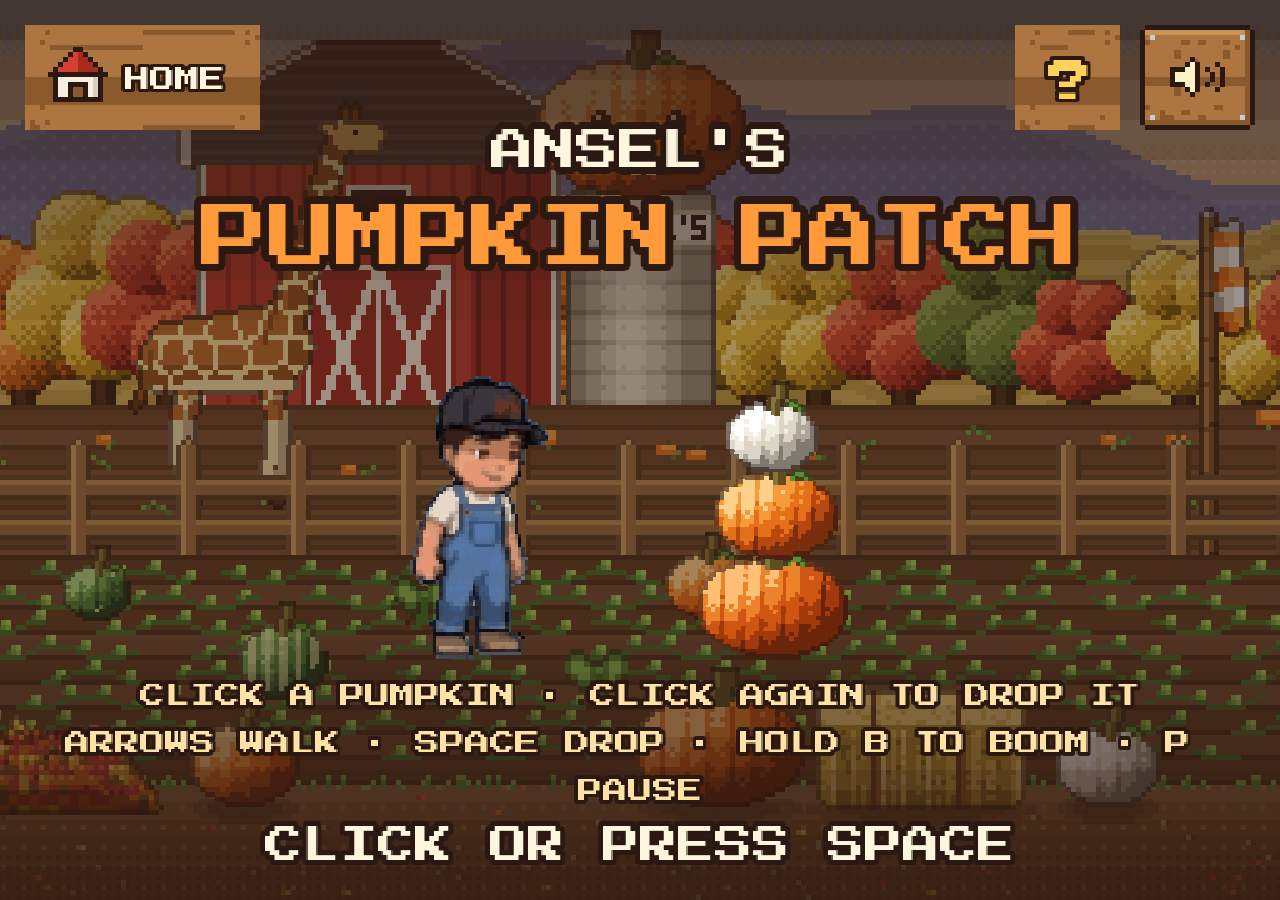
==== games/pumpkin-patch/index.html @ 1bd0e652 "Pumpkin Patch: leaves never start up in the sky When the camera pulled up for a tall tower, leaves s" ====
<!DOCTYPE html>
<html lang="en">
<head>
    <meta charset="UTF-8">
    <meta name="viewport" content="width=device-width, initial-scale=1.0, maximum-scale=1.0, user-scalable=no, viewport-fit=cover">
    <title>Ansel's Pumpkin Patch</title>
    <link rel="preconnect" href="https://fonts.googleapis.com">
    <link href="https://fonts.googleapis.com/css2?family=Press+Start+2P&display=swap" rel="stylesheet">
    <style>
        html, body {
            margin: 0;
            padding: 0;
            width: 100%;
            height: 100%;
            background: #1b130d;
            overflow: hidden;
            touch-action: none;
            user-select: none;
            -webkit-user-select: none;
        }
        #game {
            position: fixed;
            inset: 0;
            display: flex;
            align-items: center;
            justify-content: center;
        }
        canvas {
            image-rendering: pixelated; /* crisp pixel art when the canvas is scaled */
        }
    </style>
</head>
<body>
    <div id="game"></div>
    <script>
        // Where the shared Uppah art and music live, relative to this page.
        window.UPPAH_SHARED = window.UPPAH_SHARED || '../../assets/';
    </script>
    <script src="../lib/phaser-3.90.0.min.js"></script>
    <script src="game.js?v=46"></script>
</body>
</html>
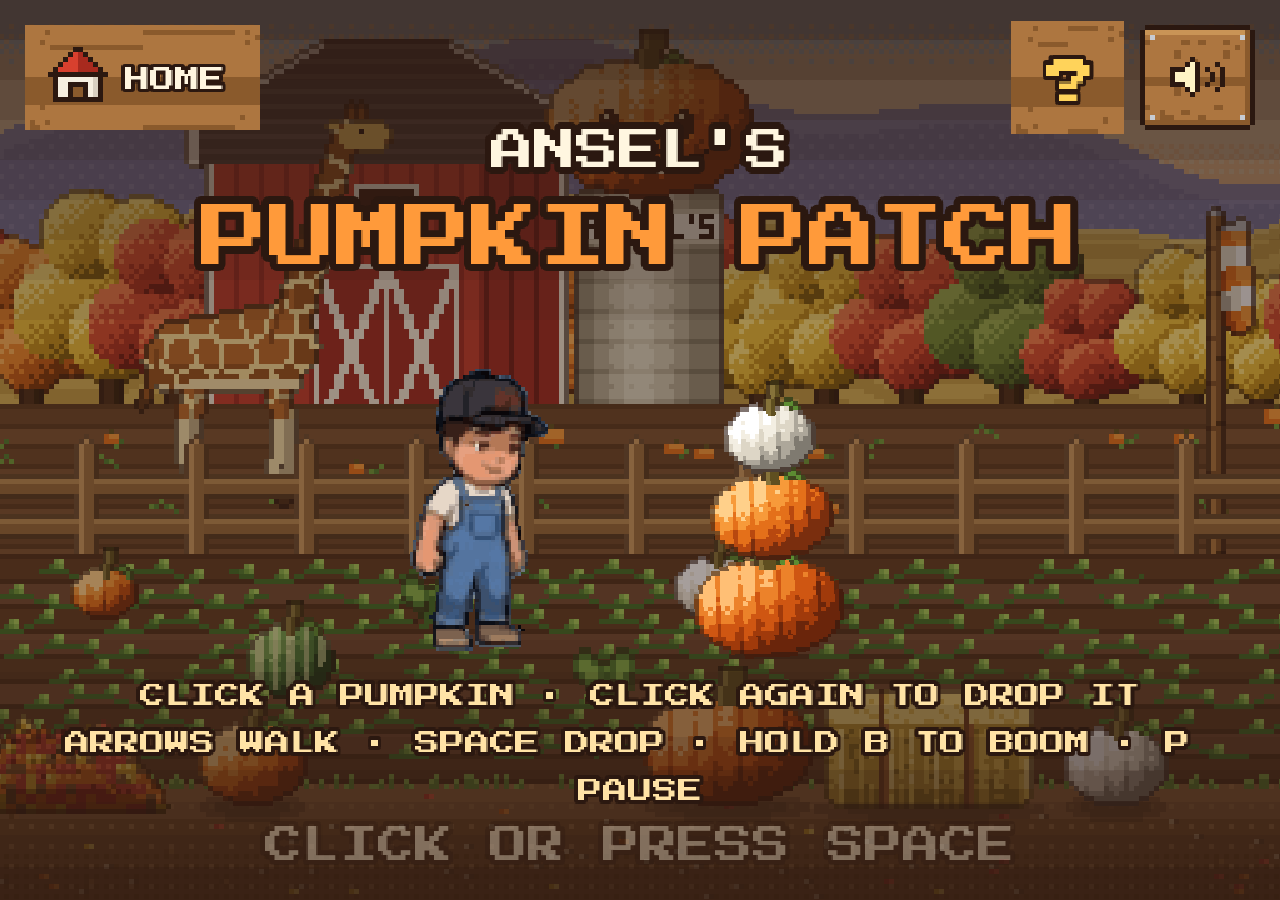
==== commit 1b65d525: "Pumpkin Patch: life pumpkins multiply what you bank; a 3.5-minute day Owner feedback: "the pumpkin h" ====
--- a/games/pumpkin-patch/index.html
+++ b/games/pumpkin-patch/index.html
@@ -37,6 +37,6 @@
         window.UPPAH_SHARED = window.UPPAH_SHARED || '../../assets/';
     </script>
     <script src="../lib/phaser-3.90.0.min.js"></script>
-    <script src="game.js?v=46"></script>
+    <script src="game.js?v=45"></script>
 </body>
 </html>
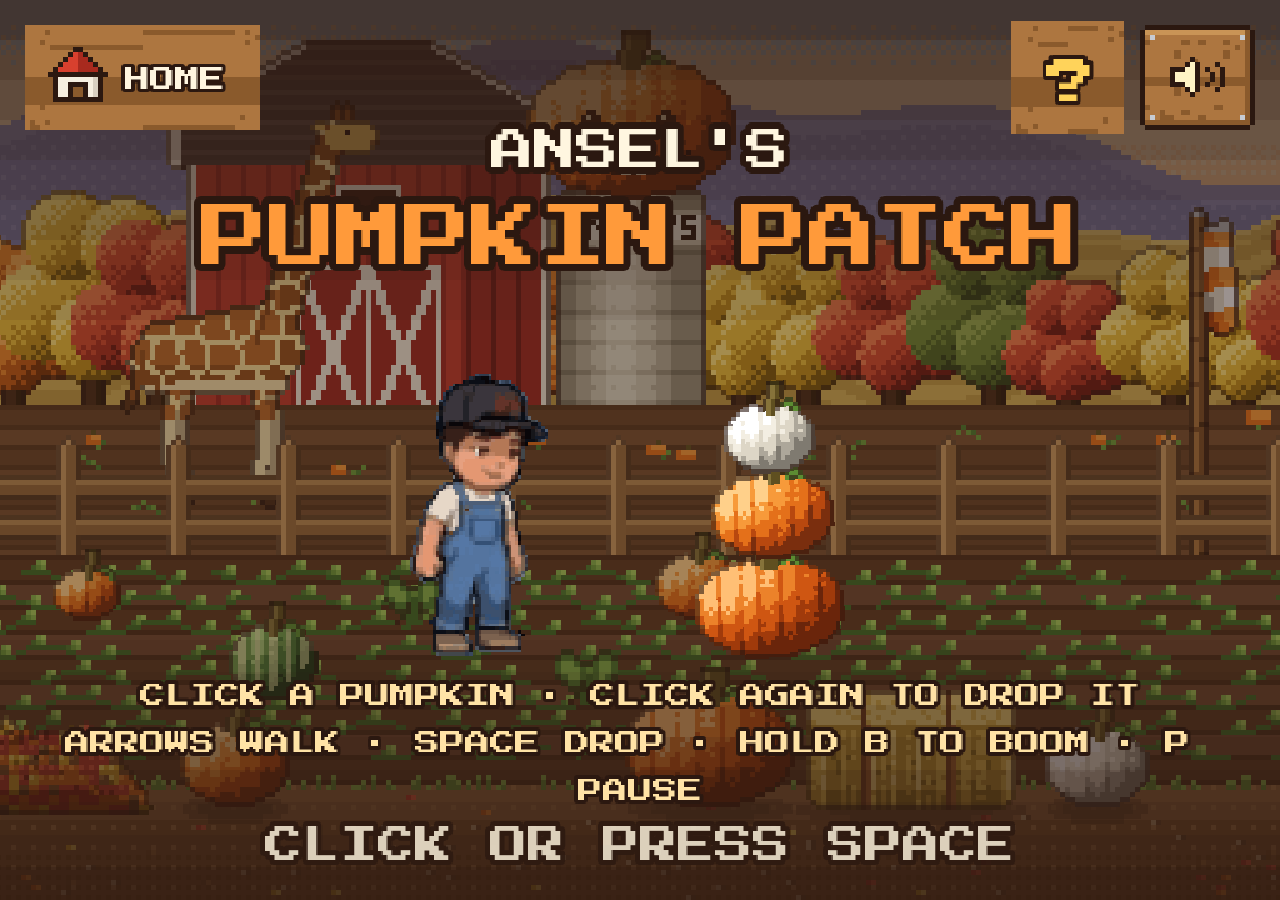
==== commit bbc99e63: "Merge pumpkin-merge (sunset hug, leaves) into the life multiplier work Co-Authored-By: Claude Opus 5" ====
--- a/games/pumpkin-patch/index.html
+++ b/games/pumpkin-patch/index.html
@@ -37,6 +37,6 @@
         window.UPPAH_SHARED = window.UPPAH_SHARED || '../../assets/';
     </script>
     <script src="../lib/phaser-3.90.0.min.js"></script>
-    <script src="game.js?v=45"></script>
+    <script src="game.js?v=47"></script>
 </body>
 </html>
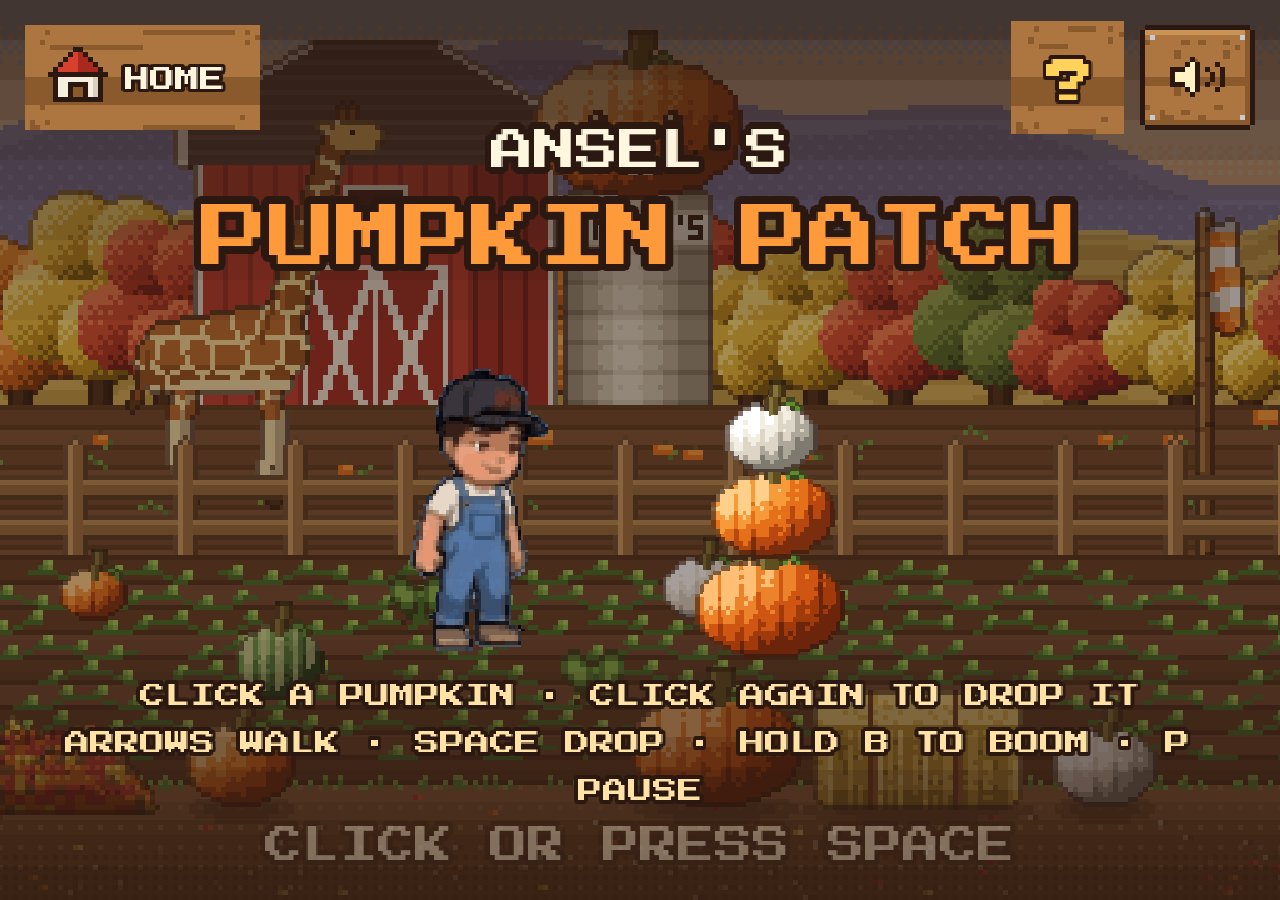
==== commit 352f0bc0: "Pumpkin Patch: Balatro-style drop scores; well-built towers never fall Owner feedback: points should" ====
--- a/games/pumpkin-patch/index.html
+++ b/games/pumpkin-patch/index.html
@@ -37,6 +37,6 @@
         window.UPPAH_SHARED = window.UPPAH_SHARED || '../../assets/';
     </script>
     <script src="../lib/phaser-3.90.0.min.js"></script>
-    <script src="game.js?v=47"></script>
+    <script src="game.js?v=51"></script>
 </body>
 </html>
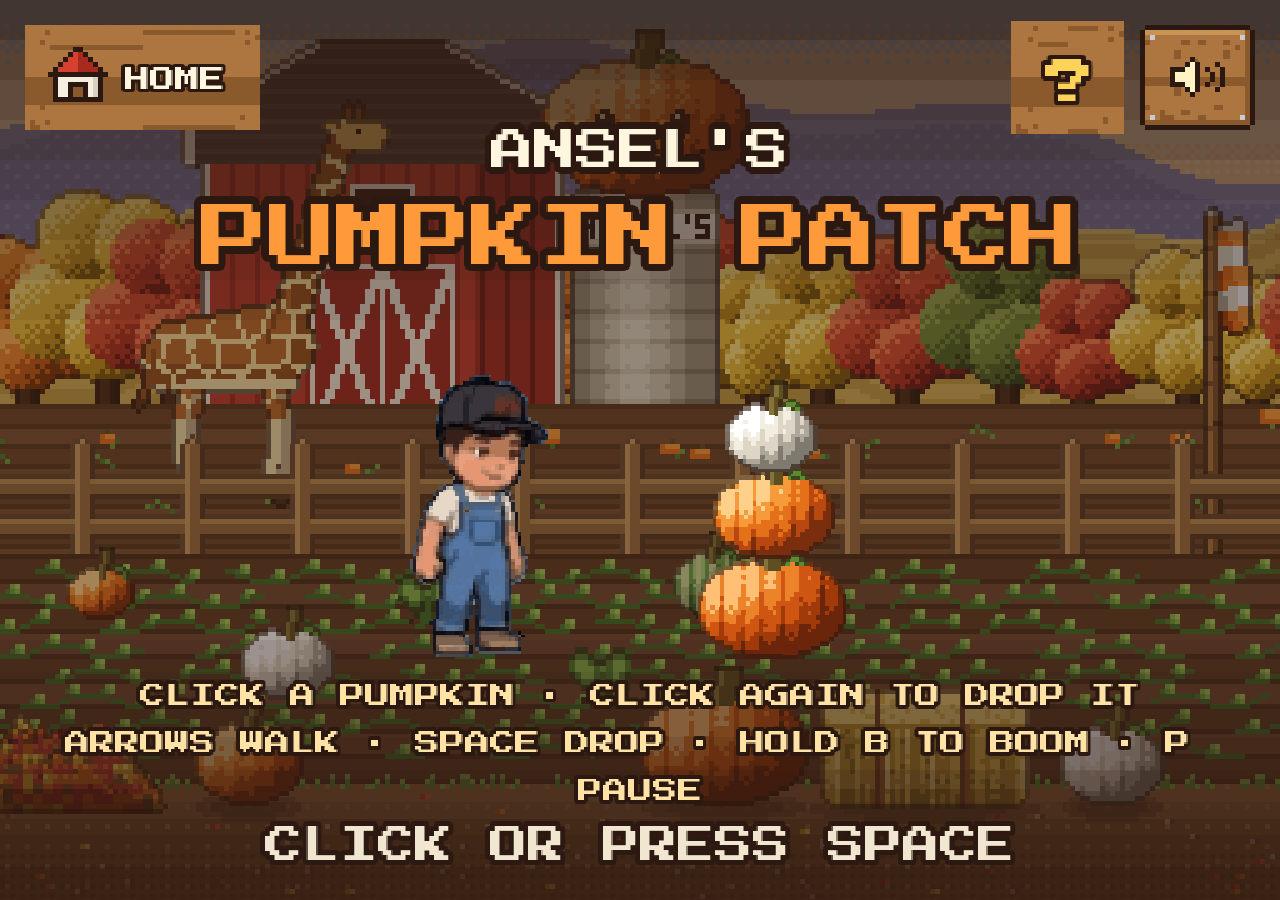
==== commit 9467fe0d: "How to play: a fall cracks a life pumpkin in the illustration, as in the HUD Co-Authored-By: Claude " ====
--- a/games/pumpkin-patch/index.html
+++ b/games/pumpkin-patch/index.html
@@ -37,6 +37,6 @@
         window.UPPAH_SHARED = window.UPPAH_SHARED || '../../assets/';
     </script>
     <script src="../lib/phaser-3.90.0.min.js"></script>
-    <script src="game.js?v=51"></script>
+    <script src="game.js?v=52"></script>
 </body>
 </html>
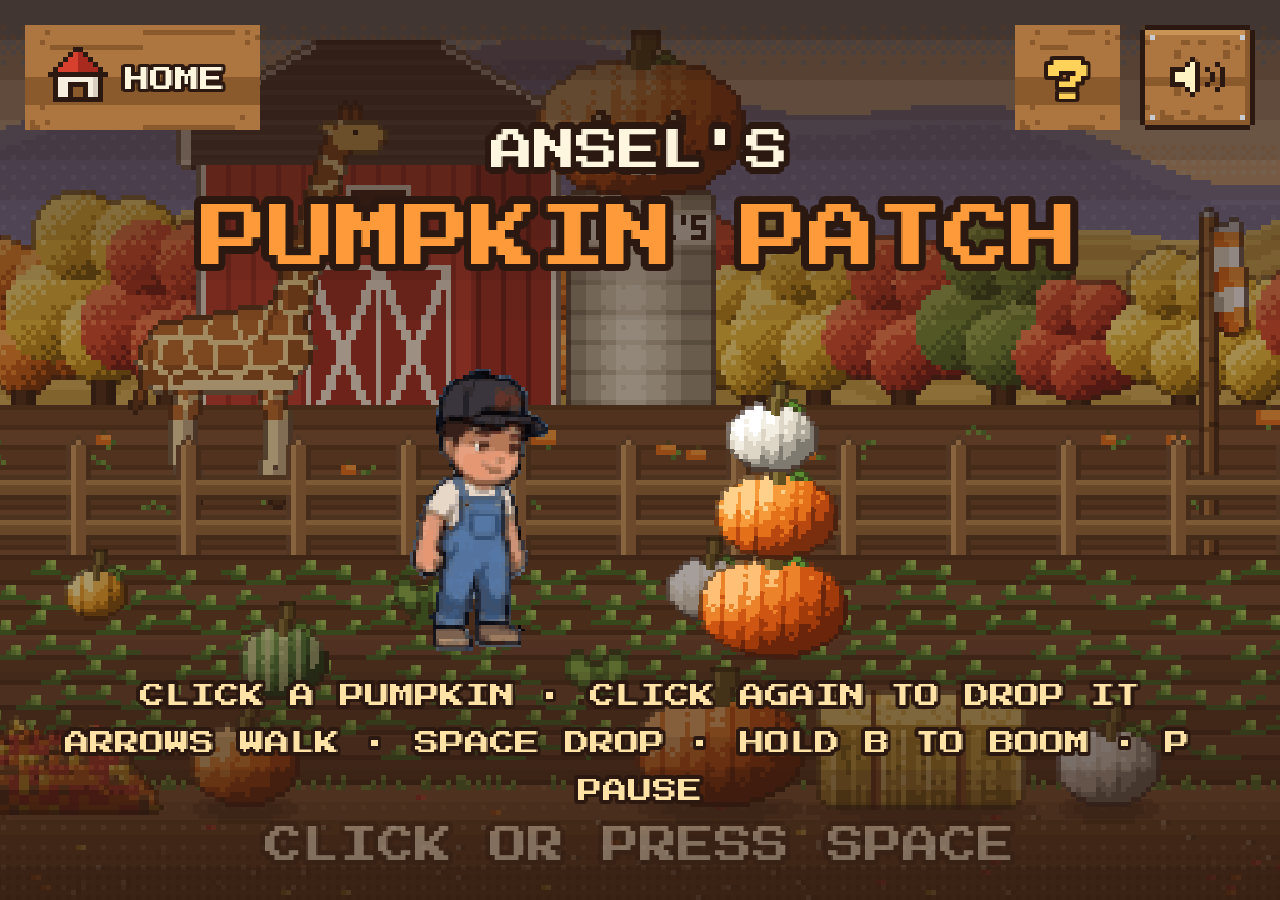
==== commit c7788064: "Pumpkin Patch: score in pounds; lives, mults and number pops are gone Owner feedback: the Balatro ma" ====
--- a/games/pumpkin-patch/index.html
+++ b/games/pumpkin-patch/index.html
@@ -37,6 +37,6 @@
         window.UPPAH_SHARED = window.UPPAH_SHARED || '../../assets/';
     </script>
     <script src="../lib/phaser-3.90.0.min.js"></script>
-    <script src="game.js?v=52"></script>
+    <script src="game.js?v=62"></script>
 </body>
 </html>
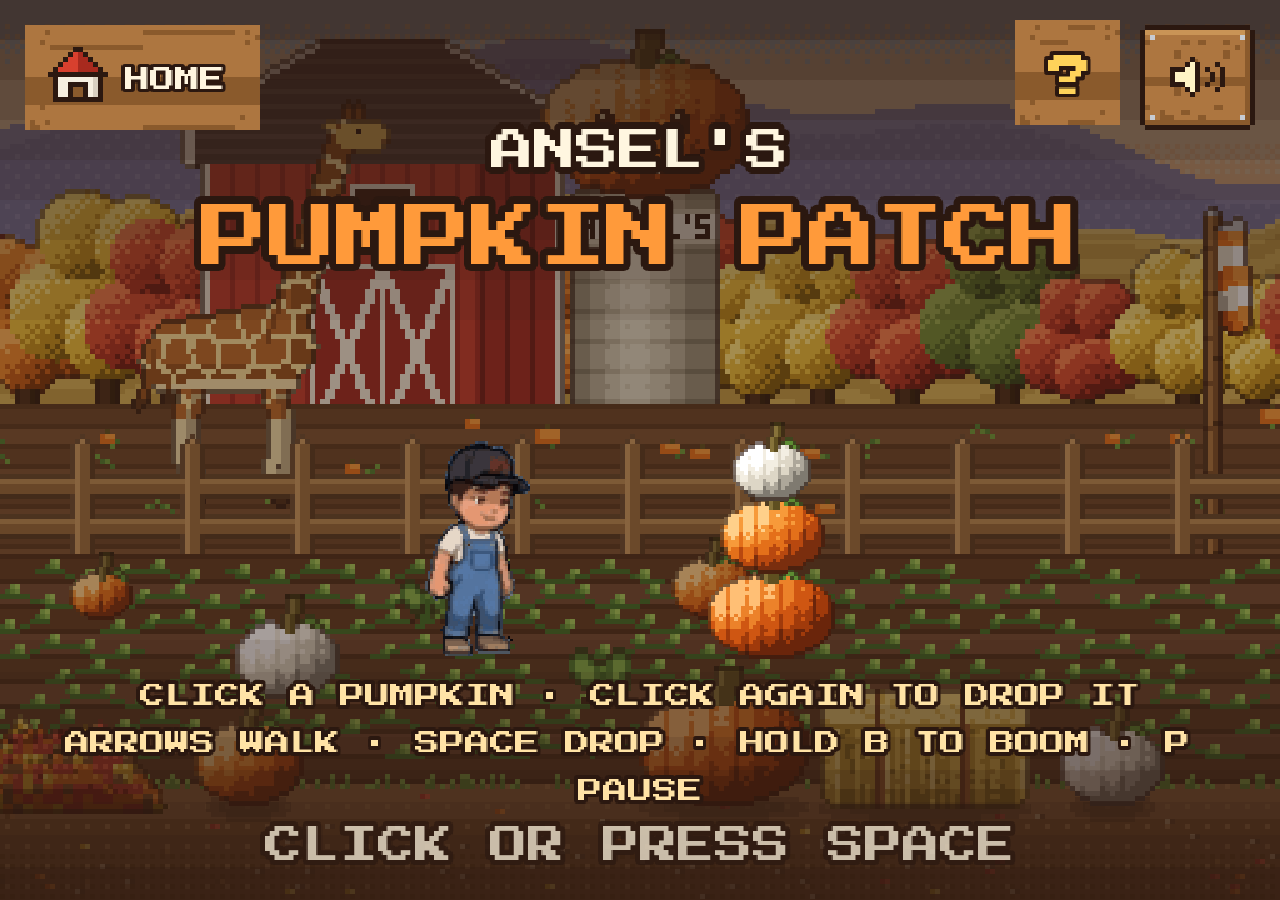
==== commit a60a03ea: "Pumpkin Patch: crisp, unfiltered pixel art The world camera never zooms now (fractional zoom turned " ====
--- a/games/pumpkin-patch/index.html
+++ b/games/pumpkin-patch/index.html
@@ -37,6 +37,6 @@
         window.UPPAH_SHARED = window.UPPAH_SHARED || '../../assets/';
     </script>
     <script src="../lib/phaser-3.90.0.min.js"></script>
-    <script src="game.js?v=62"></script>
+    <script src="game.js?v=65"></script>
 </body>
 </html>
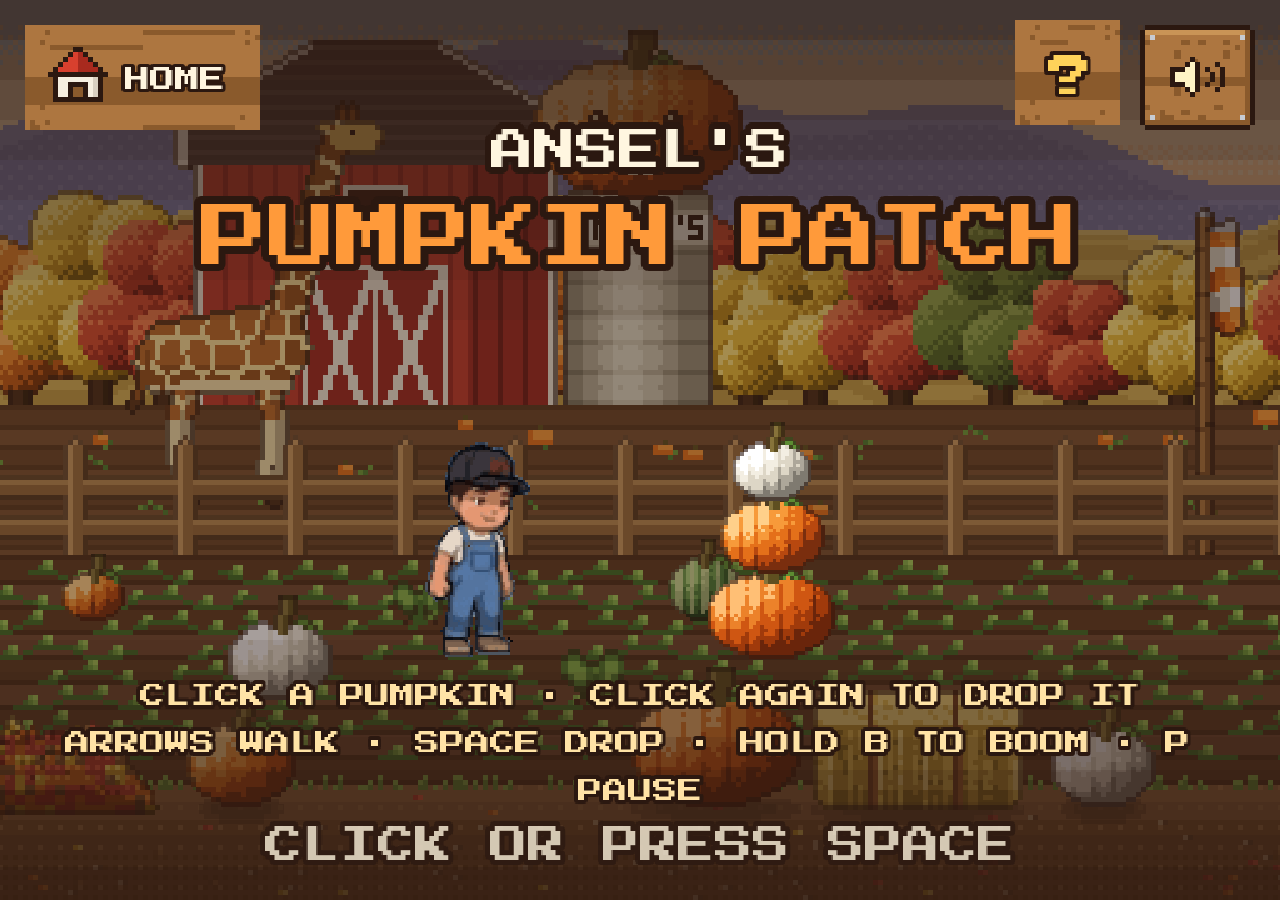
==== commit d7d606bd: "Pumpkin Patch: crisp 3/4 zoom-out for tall towers; live pounds on the HUD The camera backs out to 3/" ====
--- a/games/pumpkin-patch/index.html
+++ b/games/pumpkin-patch/index.html
@@ -32,11 +32,7 @@
 </head>
 <body>
     <div id="game"></div>
-    <script>
-        // Where the shared Uppah art and music live, relative to this page.
-        window.UPPAH_SHARED = window.UPPAH_SHARED || '../../assets/';
-    </script>
     <script src="../lib/phaser-3.90.0.min.js"></script>
-    <script src="game.js?v=65"></script>
+    <script src="game.js?v=67"></script>
 </body>
 </html>
